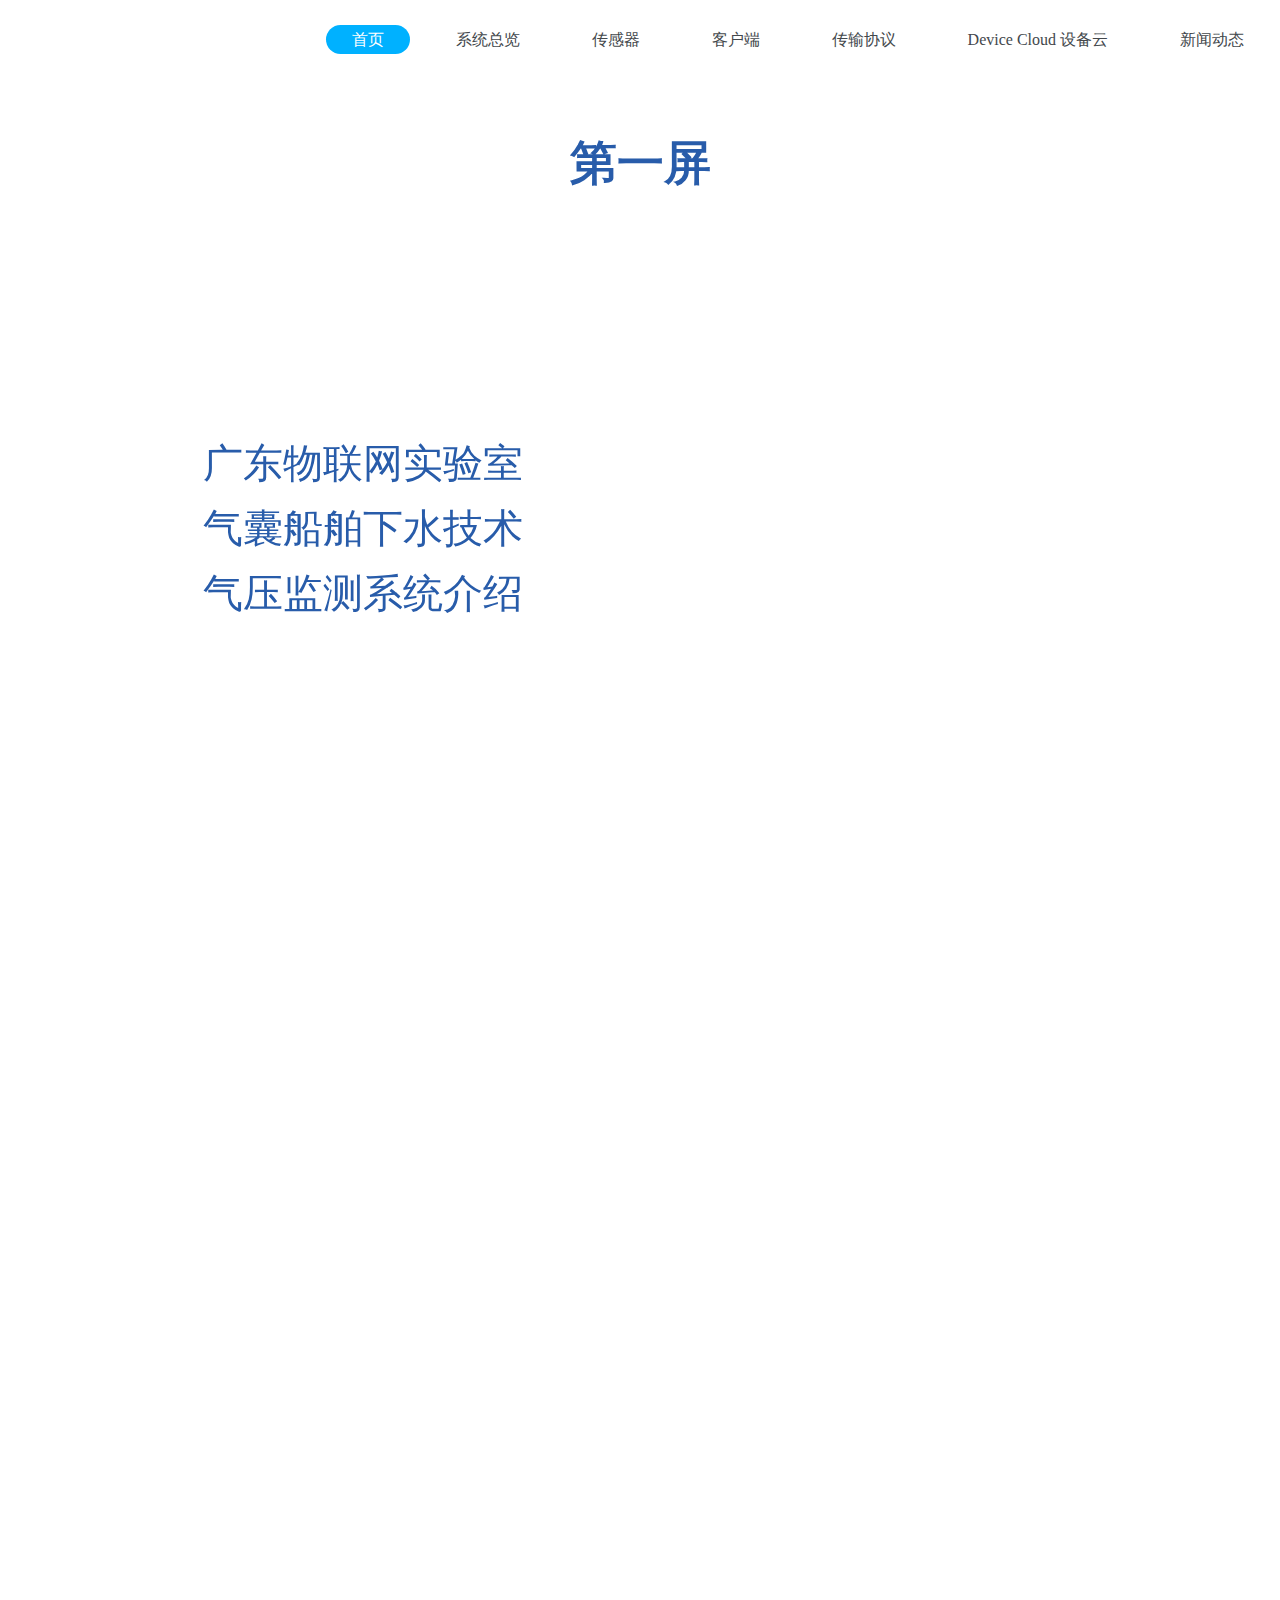
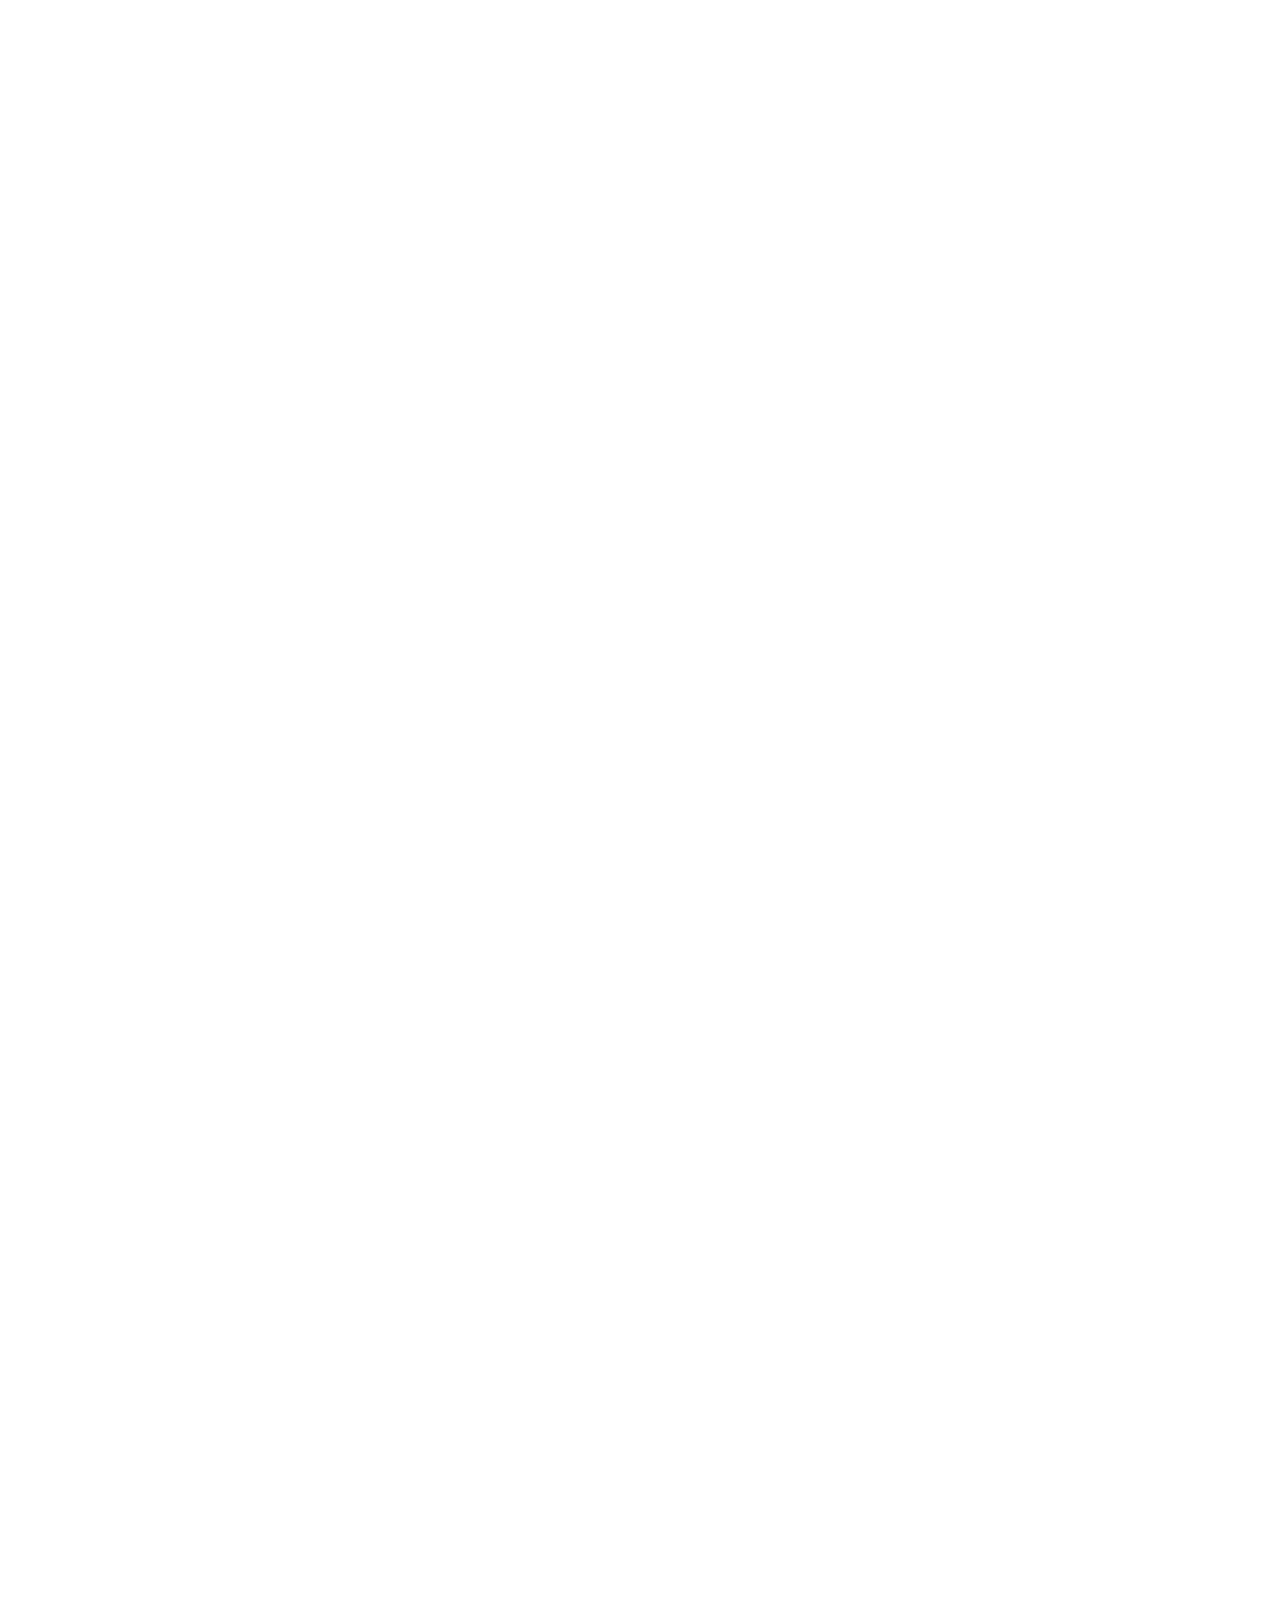
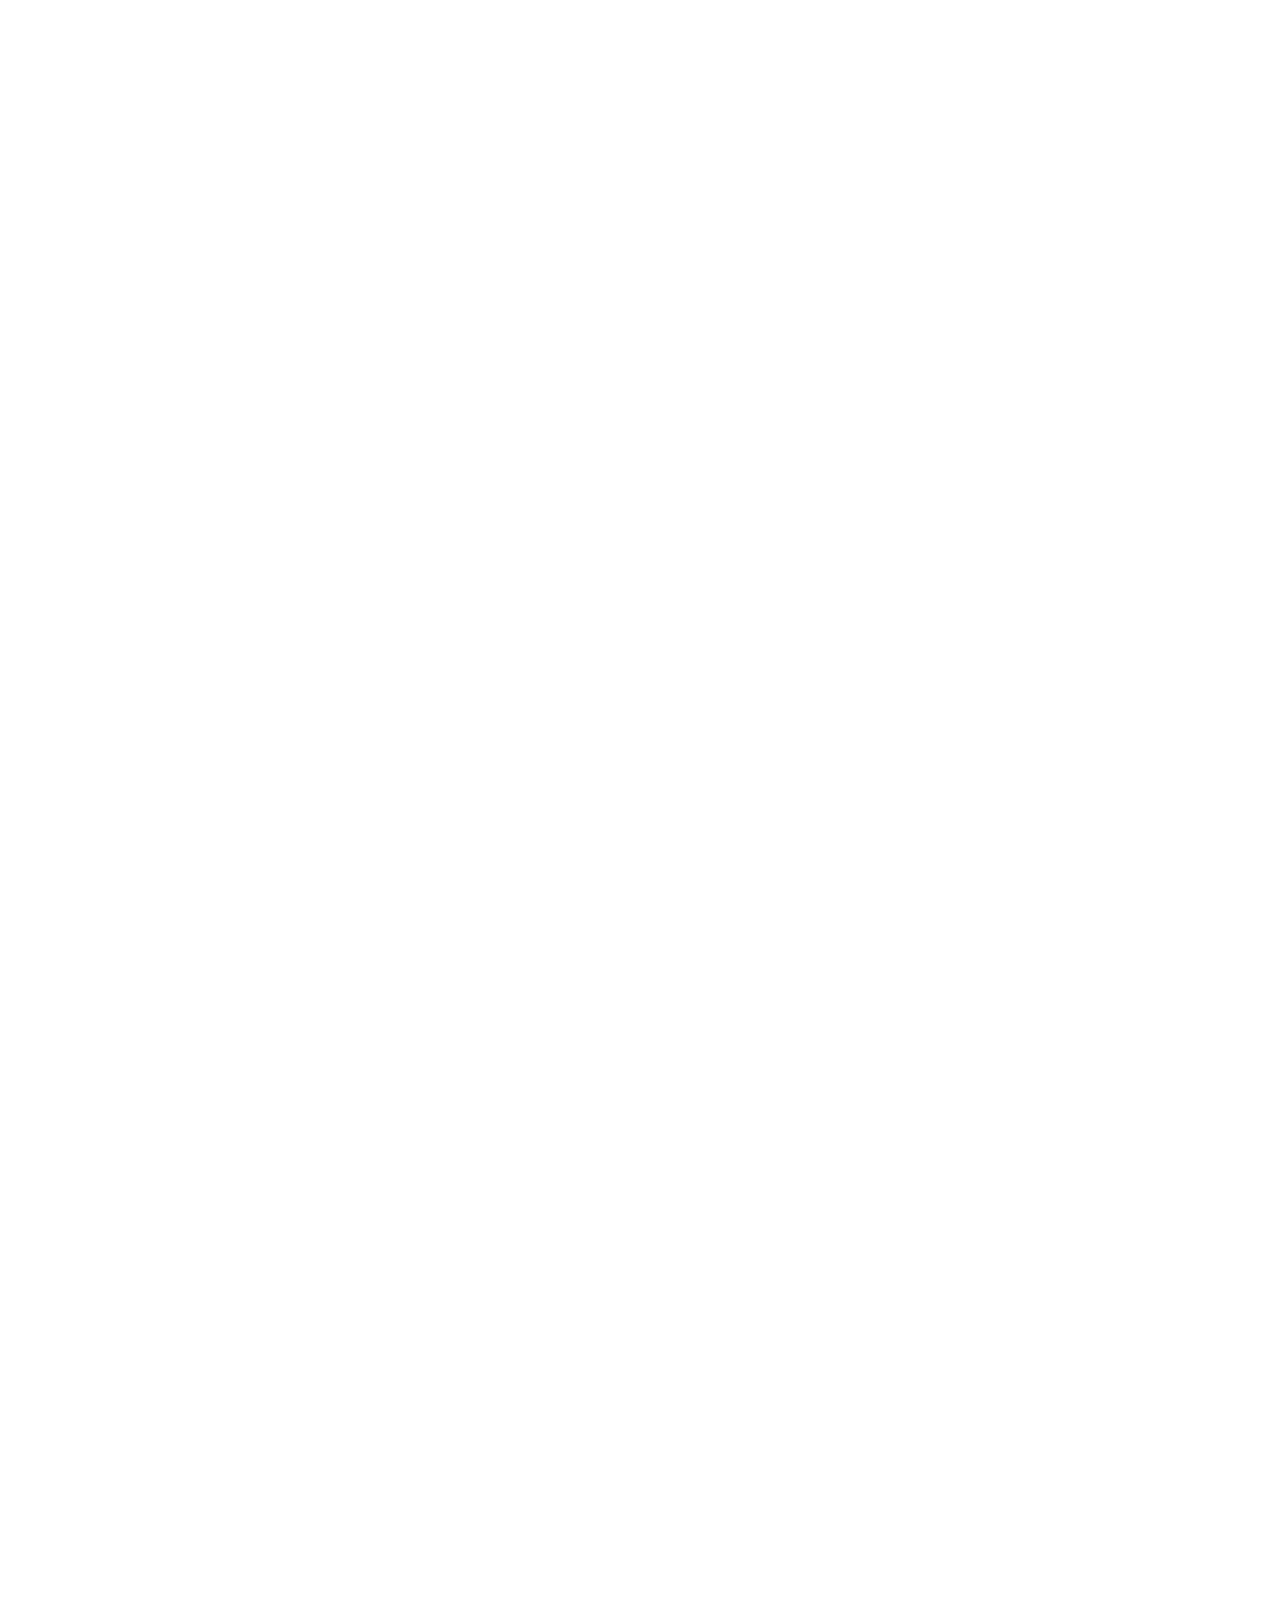
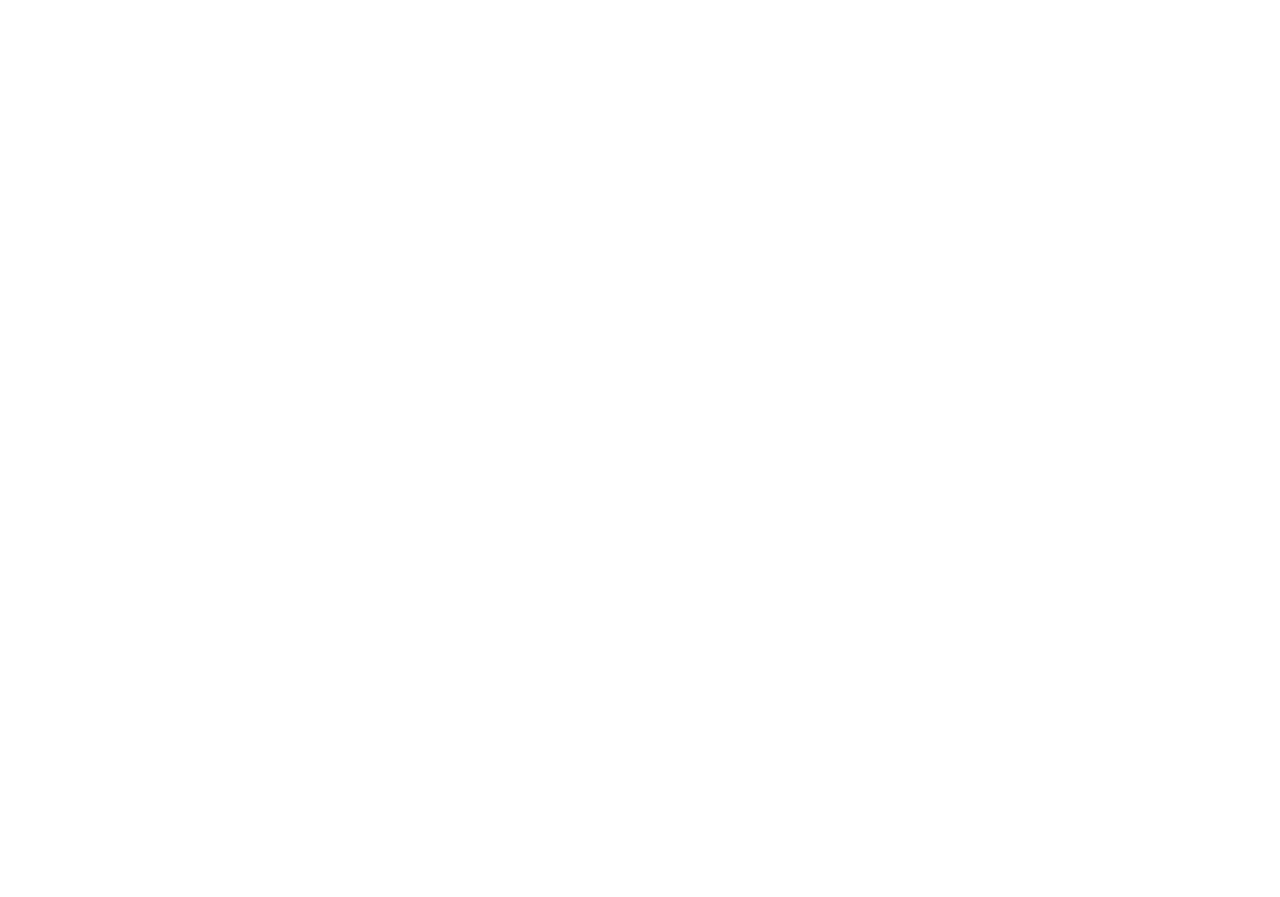
==== index.html @ cf00b75f "增加能够在360兼容模式下能正常浏览以及一些兼容ie的代码" ====
<!DOCTYPE html>
<html lang="en" >
<head>
  
<meta http-equiv="Content-Type" content="text/html; charset=utf-8" />
<meta http-equiv="X-UA-Compatible" content="IE=edge,chrome=1" />

  <title>广东物联网实验室</title> 
  <link rel="stylesheet" type="text/css" href="css/normalize.css">
  <link rel="stylesheet" type="text/css" href="css/jquery.fullpage.css">
  <link rel="stylesheet" href="css/main.css">
  <script src="js/jquery-1.12.0.min.js"></script>
  
  
  <script type="text/javascript" src="js/jquery.fullpage.js"></script>
  <script src="js/main.js"></script>
  <!--[if lte IE 7]>
     <style>
      #summary .fp-tableCell{
       margin-top:200px;

      }
     </style>  

  <![endif]-->
 


</head>
<body>
<div class="head">
  <div class="head-left">
    <a href="http://120.76.115.209/"><img src=""></a>
  </div>
  <div class="head-right">
    <ul id="menu">
      <li data-menuanchor="page1" class="active"><a href="#page1">首页</a></li>
      <li data-menuanchor="page2"><a href="#page2">系统总览</a></li>
      <li data-menuanchor="page3"><a href="#page3">传感器</a></li>
      <li data-menuanchor="page4"><a href="#page4">客户端</a></li>
      <li data-menuanchor="page5"><a href="#page5">传输协议</a></li>
      <li data-menuanchor="page6"><a href="#page6">Device Cloud 设备云</a></li>
      <li><a href="news.html">新闻动态</a></li>
    </ul>
  </div>
</div>
<div id="fullpage">
    <div class="section" id="summary">
    <h3>第一屏</h3>
     <p>广东物联网实验室</p>
     <p>气囊船舶下水技术</p>
     <p>气压监测系统介绍</p>
    </div>
    <div class="section " id="abstract" ></div>
    <div class="section " > 第三屏</div>
    <div class="section " id="client">第四屏</div>
    <div class="section  common" id="zigbee">
      <ul>
          <li class="active">zigbee的介绍</li>
          <li>zigbee/WIFI</li>
          <li>zigbee/GPRS</li>
      </ul>
      <div class="zigbeeAbout">
          <div>基于 ZigBee 的船用气囊压力采集系统结构主要由采集器、传感器节点、中继器以及用于数据显示的上位机等4 部分组成，并从传输链路的可靠性和网络的稳定性角度考虑，采用网状网(MESH)作为本系统的ZigBee 网络拓扑结构。采集器上电启动后就通过应用层、网络层、MAC层之间一系列网络原语通信，完成网络 PANID、网络信道等参数设置,便建立起 ZigBee网络，并进入等待其他子节点加入。中继和传感器节点通过寻找与指定PANID 相匹配的网络并加入网络，成功加入后，传感器节点定时对船用气囊气压进行采集和处理，并将包含有传感器节点短地址、编号、气压值等内容的数据通过ZigBee网络发送给采集器，采集器则将接收到的数据进行处理后经RS232上传到上位机，上位机完成数据处理、分析、存储和集中显示等功能。
         </div>  
         <div>
         <img src="css/images/zigbee-01.png">
         <img src="css/images/zigbee-02.png">
         </div>
      </div>
    
      
      <div class="ZigBeeWIFI">
        笔记本、手机均可以方便的接入WiFi网络，ZigBee在物联网领域有其独特的优势，两个网络如何实现互通，互通之后如何不互相干扰，这是业界一个难题，晓网电子推出的ZigBee&WiFi网关转换器完美的解决了此问题，通过独特的频段分配技术，不仅保留了WiFi自适应频段的问题，又不会干扰ZigBee通讯。ZigBee转WiFi网关广泛应用于智能家居、数据采集、环境监控、远程管理等领域。
      </div>
      <div class="ZigBeeGPRS">
       ZigBee网络属于个域网（短距离无线通讯）技术，点对点通讯距离上限为5公里，利用智能路由协议接力传输，距离也不会超过100公里，而GPRS属于城域网，只要网络信号覆盖的地方就能通讯，几乎是全球覆盖。
       ZigBee网络流量免费，低延迟，可以作为GPRS网络在应用现场的末端分支，借助于GPRS付费流量的全球覆盖，ZigBee网络生成的重要数据，可以传到任意位置的监控中心，两者相辅相成，为物联网的应用搭建了完美的组合平台。
      </div>

    </div>
    <div class="section  common" id="cloud">
      <ul>
        <li class="active">简介</li>
        <li>功能</li>
      </ul>
      <div class="cloudAbout">
        <li>
          设备接入：通过DeviceConnector组件将异构M2M终端接入到设备云平台中来。
        </li>
        <li>
          设备管理：树状结构图、GIS地图、组态图形多种展示设备状态方式，远程维护设备参数和设备升级。
        </li>
        <li>
          数据转发：建立从终端到客户应用的多种数据映射通道，支持单点对多设备，单串口对单设备，单设备对单设备的数据转发模式。
        </li>
        <li>
          协议转换及协议管理：将异构设备接入统一平台的必要功能。系统具有协议管理接口，用户可按照规范自行编写协议并选择加载。
        </li>
        <li>
          数据存储：系统智能存储设备运行状态、用户运行数据、运行日志。
        </li>
        <li>
          数据展示：以表格、图表、组态、仪表板等形式多元展示用户数据。
        </li>
        <li>
          数据挖掘：提供数据分析及汇总，运营报告，为决策者提供数据支持。
        </li>
        <li>
          数据发布：提供UDC API接口，拓展第三方应用范围。
        </li>
        <li>   
          终端认证：为终端提供标准的AAA认证机制，可靠的安全性保障。
        </li>
        <li>
          运营计费：多种计费方式提供强有力的运营支持。
        </li>
      </div>
      <div class="cloudFun">
        <li>
          设备云（DeviceCloud），是基于企业云的、面向行业应用的的 M2M 技术架构。主要面向远程 数据采集的行业平台应用，可用于M2M终端的大范围组网和管理。涵盖功能包括设备接入、设备管理、数据转发、数据存储、数据展示、数据挖掘、终端认证、运营计费等几部分。
        </li>
        <li>
        “设备云”（DeviceCloud）是一种以机器终端交互为核心的、网络化的应用服务。他通过M2M数据采集监控终端、以 无线通信 等为接入手段，为客户提供综合的信息化解决方案，以满足客户对监控、智慧调度、数据采集和测量等方面的信息化需求。</li>
      </div>
    </div>


    
</div>







    
    

</body>
</html>
---- css/main.css ----
body {
  font-family: "Microsoft Yahei";

}
ul {
  margin: 0;
  padding: 0;
}
/*头部样式开始*/
/* head头部 */
.head{
      position: fixed;
      z-index: 1;
      height: 80px;
      background: white;
      width: 100%;
      overflow: hidden;
}
.head .head-left {
      float: left;
}
.head .head-right {
      overflow: hidden; 
      height: 80px;
      line-height: 80px;
}

.head .head-right ul {
      list-style-type: none;
      float: right;
}
.head .head-right ul li {
      float: left;
      margin: 0 10px;
}
.head .head-right ul li a {
      text-decoration: none;
      padding: 6px 26px;
      color: #43484c;
      border-radius: 17px;
}
.head .head-right ul li a:hover {
      background: #eee; 
}
.head .head-right ul .active a {
      background: #00b1ff;
      color: #fff;
}


#fullpage  .section {
      text-align: center;
      font: 40px "Microsoft Yahei";
      color: #285caa;
}

/* summary概述 第一屏 */
#fullpage #summary {
      background: url(http://120.76.115.209/css/images/summary.png) ;
      background-size: cover;
      filter: progid:DXImageTransform.Microsoft.AlphaImageLoader(enabled=Enabled, sizingMethod="scale" , src="http://120.76.115.209/css/images/summary.png");
      /*  background-size: cover; */
      /* filter: progid:DXImageTransform.Microsoft.AlphaImageLoader(
          src='http://img0.bdstatic.com/img/image/6992fdda3cc7cd98d10273a6b34233fb80e7aec90cc.jpg',
          sizingMethod='scale'); */
}
#fullpage #summary p {
      margin: 10px 0 0 0;
      padding: 0;
}
#summary p { 
      position: relative; 
      left: -120%;
}
#summary h3 { 
      position: relative; 
      top: -120%;
}
/* 摘要第二屏 */

#abstract{
      background: url(http://120.76.115.209/css/images/abstract.png) no-repeat 0 0;
      background-size: 100% 100%;
      /*  background-size: cover; */
      filter: progid:DXImageTransform.Microsoft.AlphaImageLoader(enabled=Enabled, sizingMethod="scale" , src="http://120.76.115.209/css/images/abstract.png");
}

/* 传感器第三屏 */


/* 客户端 第四屏*/
#client {
      background: url(http://120.76.115.209/css/images/client.png) no-repeat 0 0;
      background-size: 100% 100%;
      filter: progid:DXImageTransform.Microsoft.AlphaImageLoader(enabled=Enabled, sizingMethod="scale" , src="http://120.76.115.209/css/images/client.png");

}

/* zigbee区域 第五屏*/

#fullpage #zigbee{
      background: url(http://120.76.115.209/css/images/zigbee.png) no-repeat 0 0;
      background-size: 100% 100%;
      font-size: 16px;
      filter: progid:DXImageTransform.Microsoft.AlphaImageLoader(enabled=Enabled, sizingMethod="scale" , src="http://120.76.115.209/css/images/zigbee.png");

}
#zigbee ul { 
      margin: 100px 100px 0px 100px; 
       position: relative;
      right:-120%;
}
#zigbee ul:before { 
      content: "";
      display: block; 
      width: 0;
      clear: both;
}
#zigbee ul:after { 
      content: "";
      display: block; 
      width: 0;
      clear: both;
}
#zigbee ul li {
      margin-left: 116px;
      width: 230px;
      height: 40px;
      line-height: 40px;
      border-radius: 15px;
      border: 2px solid #285caa;
      font-size: 20px;
      float: left;
      list-style-type: none;
      cursor: pointer;
}
#zigbee  .zigbeeAbout ~ div {
      display: none;
}
#zigbee ul .active {
      background: #285caa;
      color:white;
}
#zigbee .fp-tableCell>div {
      margin: 20px 200px  ;
      font-size: 20px;
      height:420px;
      text-align: left;
      position: relative;
      bottom:-120%;
}
#zigbee .zigbeeAbout>div {
      width: 480px;
      float: left;
}
#zigbee .zigbeeAbout>div img {
      display: block;
      margin:auto;
}


/* cloud区域  第六屏*/
#cloud{
      background: url(http://120.76.115.209/css/images/cloud.png) no-repeat 0 0;
      background-size: 100% 100%;
      filter: progid:DXImageTransform.Microsoft.AlphaImageLoader(enabled=Enabled, sizingMethod="scale" , src="http://120.76.115.209/css/images/cloud.png");
}
#cloud ul{
      margin-top: 120px;
}
#cloud ul li {
      margin-left: 116px;
      width: 230px;
      height: 40px;
      line-height: 40px;
      border-radius: 15px;
      border: 2px solid #285caa;
      font-size: 20px;
      display: inline-block;
      list-style-type: none;
      cursor: pointer;
}
#cloud ul .active {
      background: #285caa;
      color:white;
}
#cloud .fp-tableCell>div {
      margin: 20px 300px;
      font-size: 20px;
      height:420px;
      text-align: left;
     


}
#cloud  .cloudAbout ~ div {
      display: none;
}
#cloud >div li  { 
      list-style: none;
 
}
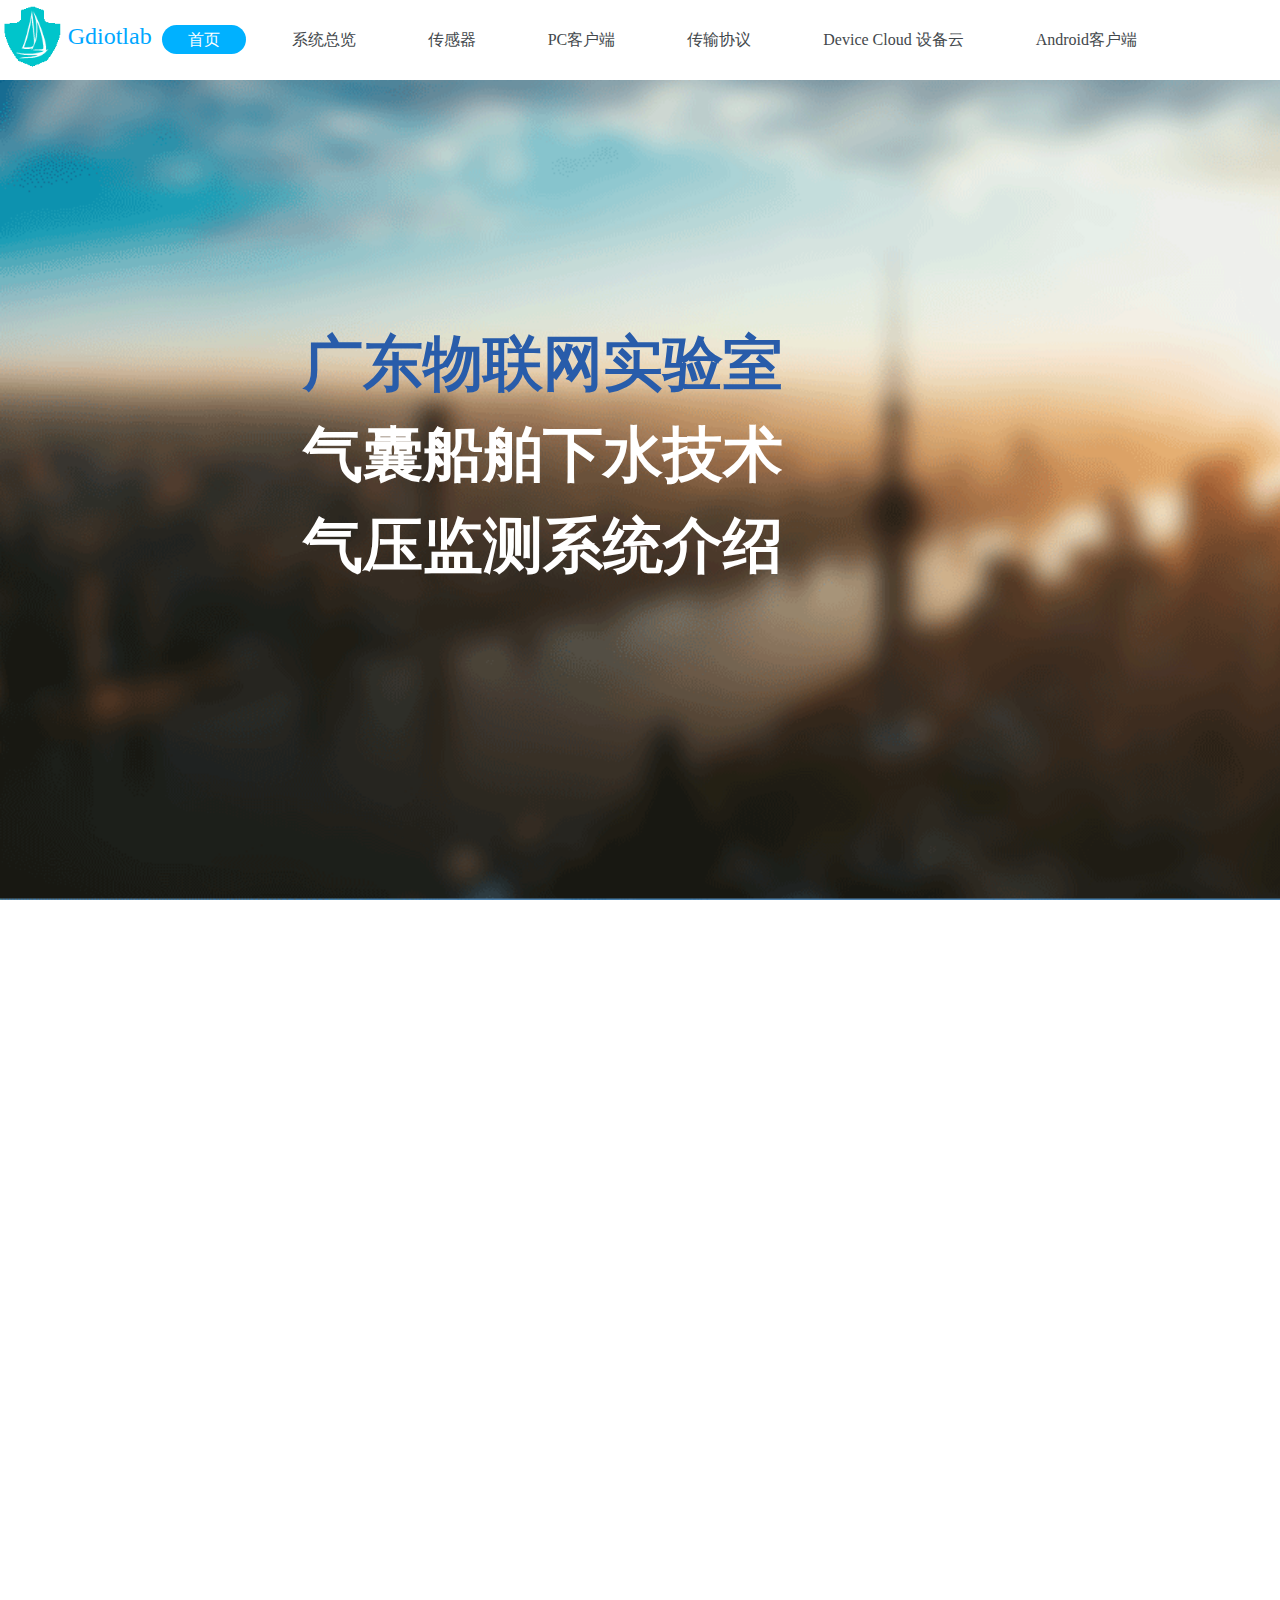
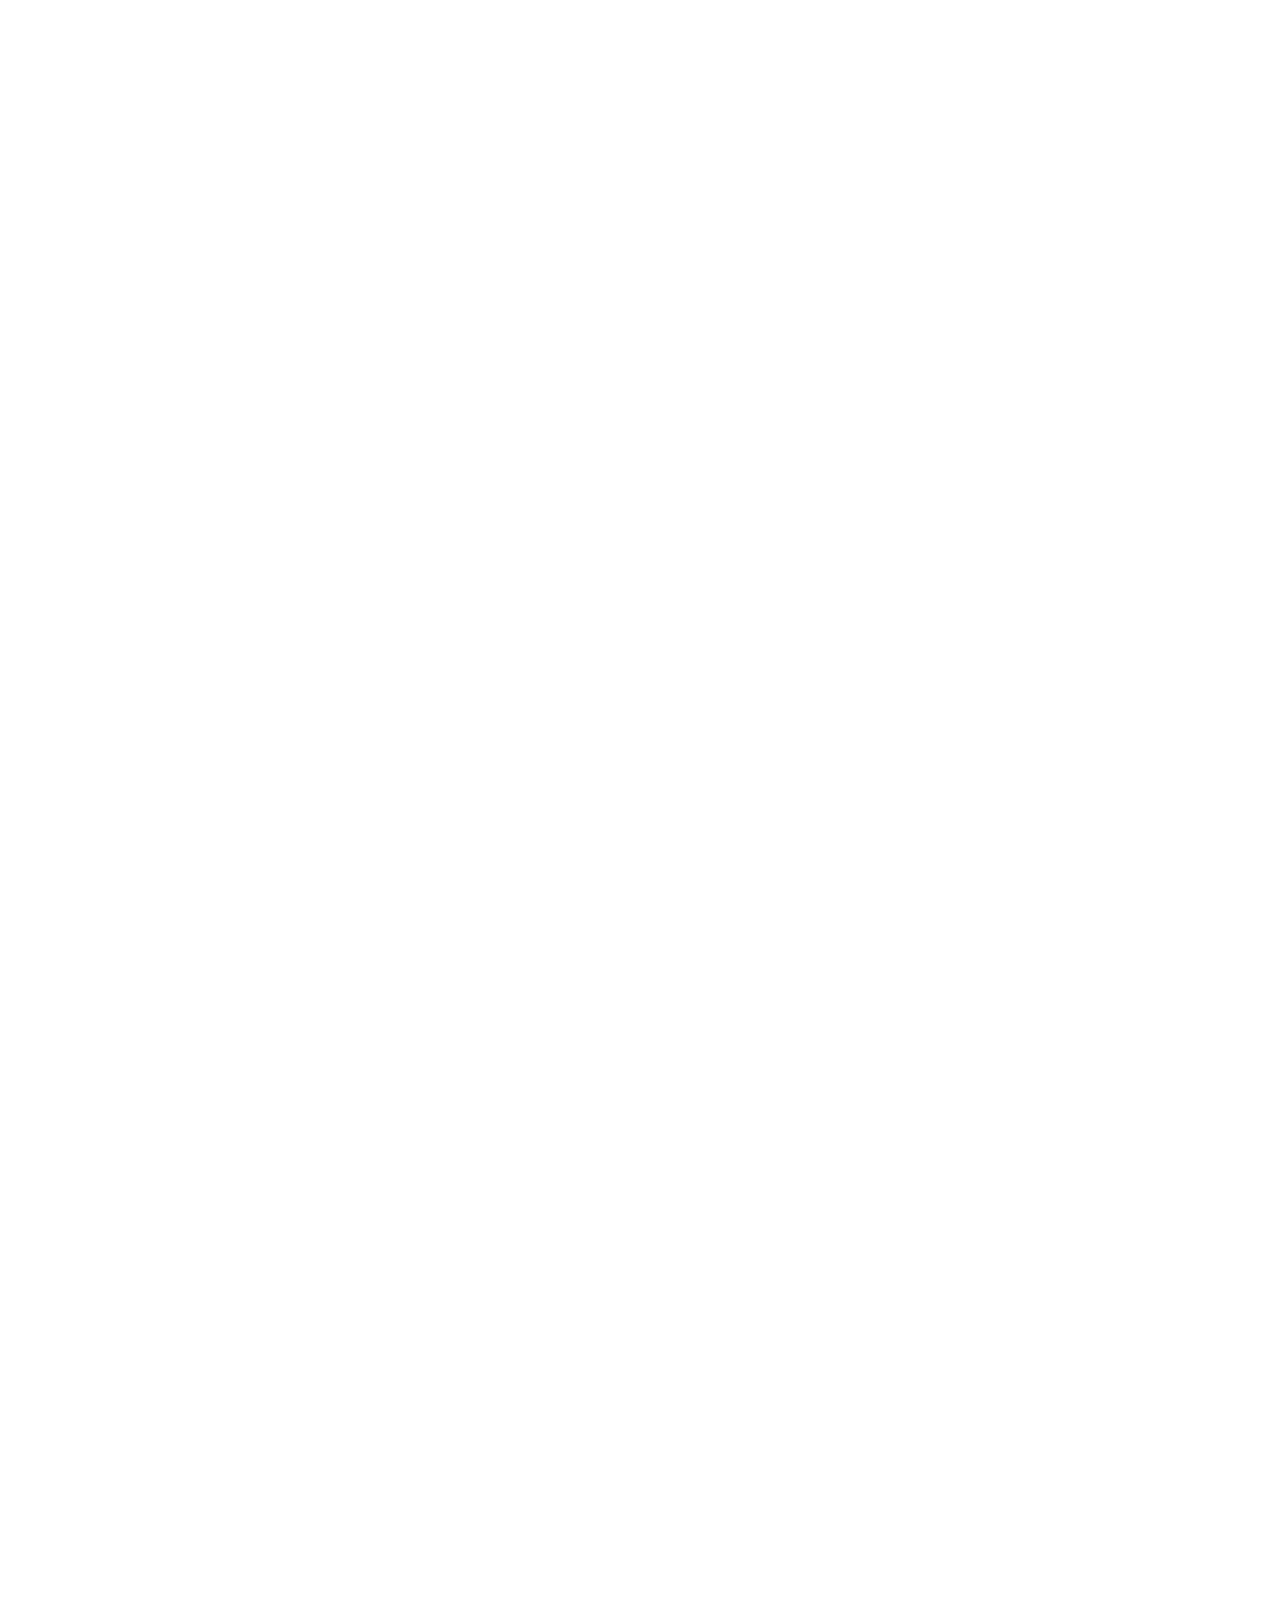
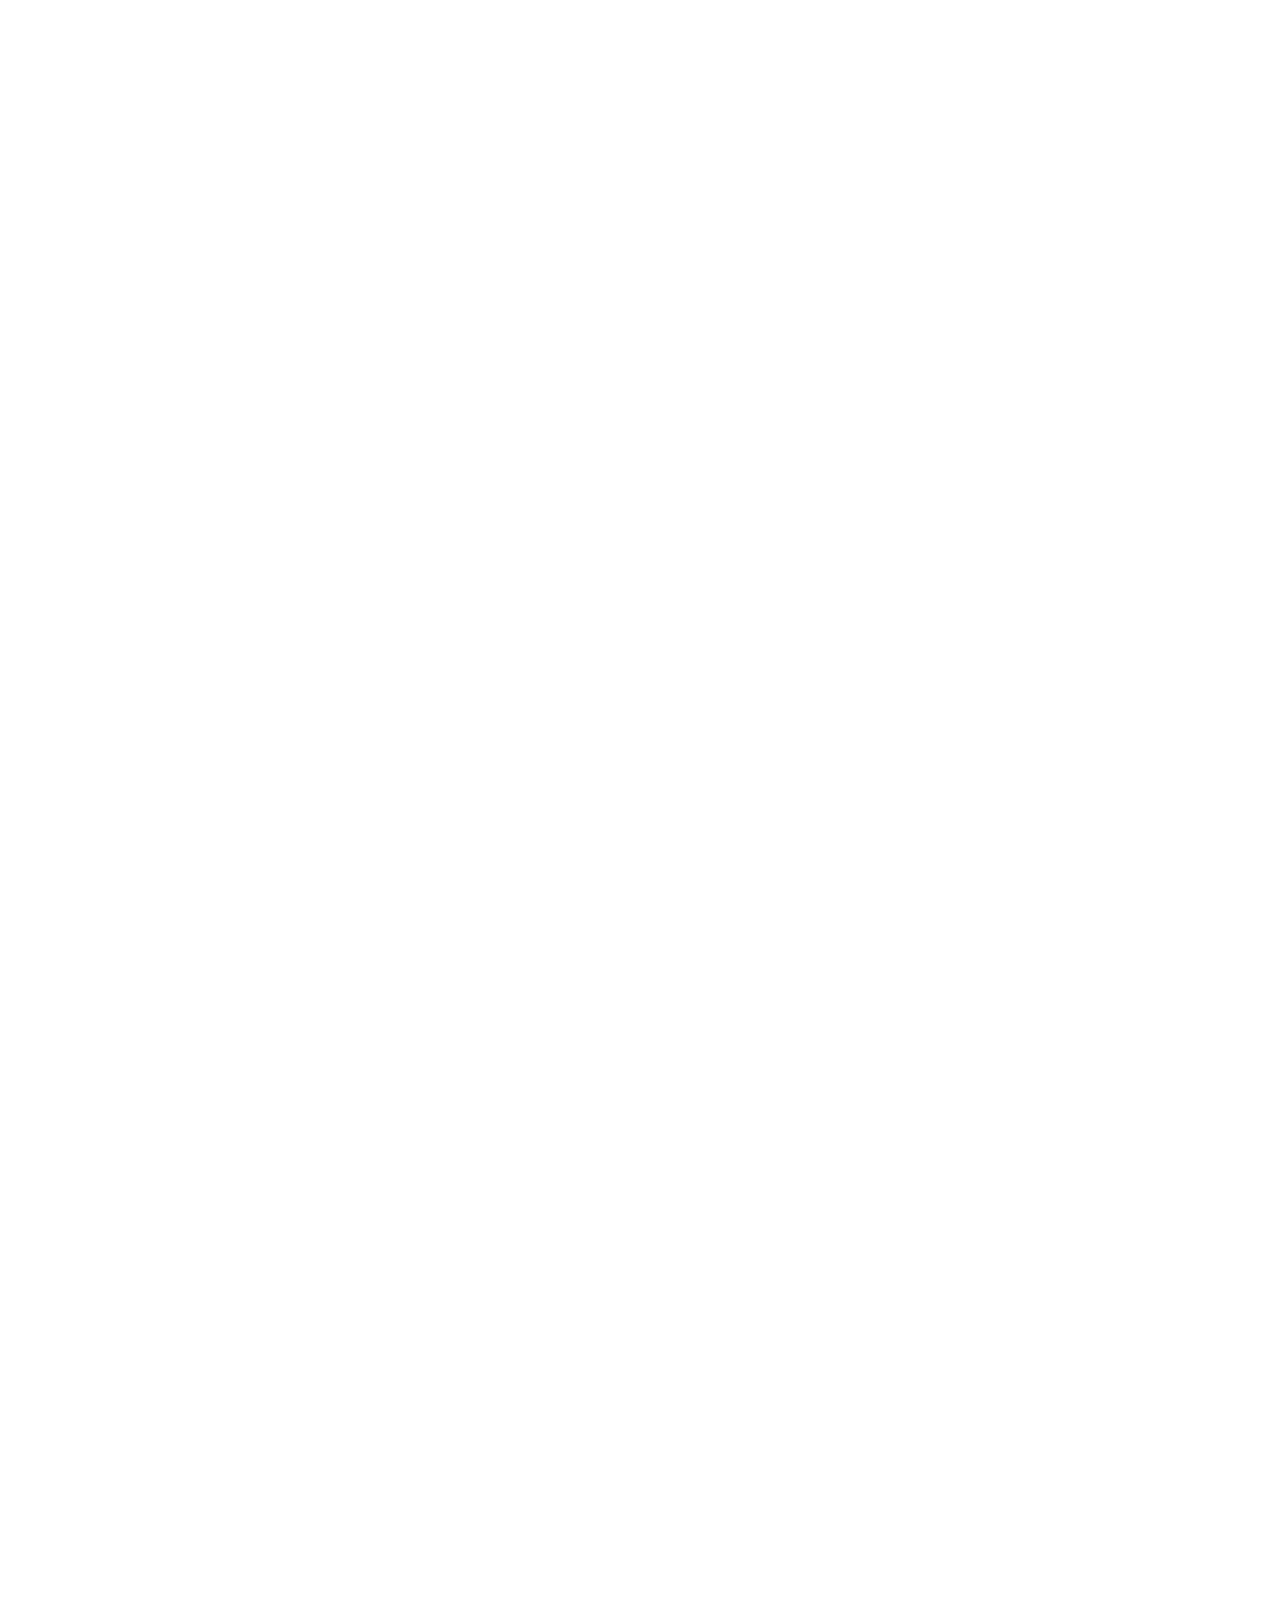
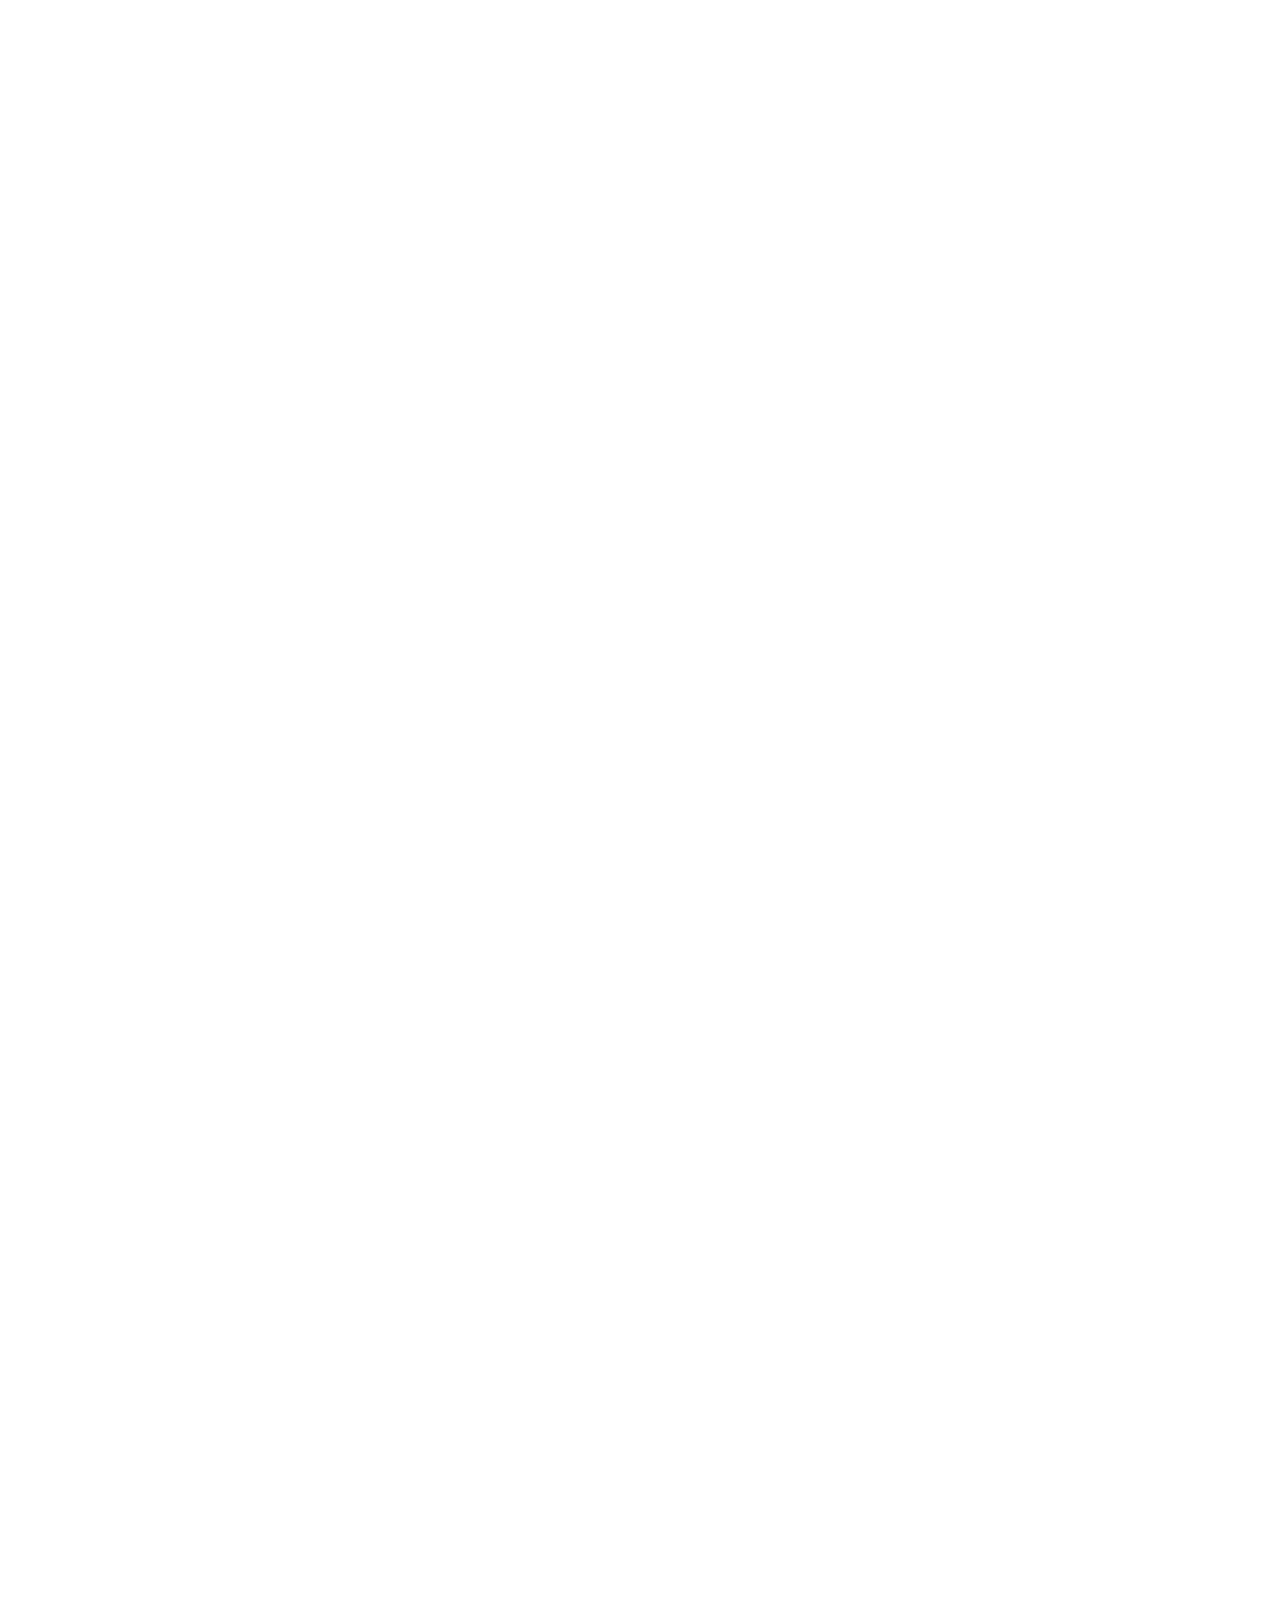
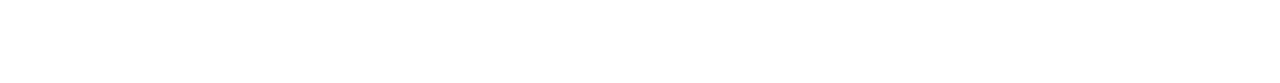
==== commit 38b0010d: "加上Android端，logo，更改其他样式" ====
--- a/index.html
+++ b/index.html
@@ -1,17 +1,13 @@
 <!DOCTYPE html>
 <html lang="en" >
 <head>
-  
-<meta http-equiv="Content-Type" content="text/html; charset=utf-8" />
-<meta http-equiv="X-UA-Compatible" content="IE=edge,chrome=1" />
-
+  <meta http-equiv="Content-Type" content="text/html; charset=utf-8" />
+  <meta http-equiv="X-UA-Compatible" content="IE=edge,chrome=1" />
   <title>广东物联网实验室</title> 
   <link rel="stylesheet" type="text/css" href="css/normalize.css">
   <link rel="stylesheet" type="text/css" href="css/jquery.fullpage.css">
   <link rel="stylesheet" href="css/main.css">
   <script src="js/jquery-1.12.0.min.js"></script>
-  
-  
   <script type="text/javascript" src="js/jquery.fullpage.js"></script>
   <script src="js/main.js"></script>
   <!--[if lte IE 7]>
@@ -23,37 +19,117 @@
      </style>  
 
   <![endif]-->
- 
-
-
 </head>
 <body>
 <div class="head">
   <div class="head-left">
-    <a href="http://120.76.115.209/"><img src=""></a>
+    <a href="http://120.76.115.209/">
+      <img src="css/images/logo.png">
+    </a>
+    <a href="http://120.76.115.209/" class="logo">
+     Gdiotlab
+    </a>
+    
   </div>
   <div class="head-right">
     <ul id="menu">
       <li data-menuanchor="page1" class="active"><a href="#page1">首页</a></li>
       <li data-menuanchor="page2"><a href="#page2">系统总览</a></li>
       <li data-menuanchor="page3"><a href="#page3">传感器</a></li>
-      <li data-menuanchor="page4"><a href="#page4">客户端</a></li>
+      <li data-menuanchor="page4"><a href="#page4">PC客户端</a></li>
       <li data-menuanchor="page5"><a href="#page5">传输协议</a></li>
       <li data-menuanchor="page6"><a href="#page6">Device Cloud 设备云</a></li>
-      <li><a href="news.html">新闻动态</a></li>
+      <li data-menuanchor="page7"><a href="#page7">Android客户端</a></li>
+      <li><a href="test/index.php?m=page&a=index&id=1">新闻动态</a></li>
+
     </ul>
   </div>
 </div>
 <div id="fullpage">
     <div class="section" id="summary">
-    <h3>第一屏</h3>
      <p>广东物联网实验室</p>
      <p>气囊船舶下水技术</p>
      <p>气压监测系统介绍</p>
     </div>
     <div class="section " id="abstract" ></div>
-    <div class="section " > 第三屏</div>
-    <div class="section " id="client">第四屏</div>
+    <div class="section " id="sensor">
+       <ul>
+          <li class="active">MPX5700AP压力传感器</li>
+          <li>拉力传感器</li>
+          <li>产品特点</li>
+       </ul>
+       <div class="sensor-left">
+         <div>
+           <img src="css/images/sensor-01.png">
+         </div>
+         <div>
+               C1和C2为电源去耦电容，C3为输出端的滤波电容。
+              将传感器（ips）的输出电压通过A/D转换器转换成数字量，
+              再由微控制器计算出被测压力值，即可构成智能的压力测量系统。
+               为了简化电路设计，可以采用带A/D转换器的单片机。
+         </div>
+       </div>
+       <div class="sensor-cen">
+             无线传输称重仪，是一款新型的动态称重仪表，该称重仪将无线传输技术，动态测量技术有机结合，
+利用数字信号实现信号的传输与显示。该仪表有称重和显示仪表两大部分构成，称重部分由称重传感器
+和智能测量仪表组成，测量的数据通过无线发射模块向外发送，该部分用大容量蓄电池供用。显示仪表
+部分为一手持式仪表，采用可充锂电池供电，字符式液晶显示。无线传输称重仪既继承了我们现有的有
+线传输称重仪的优点，同时有克服了传输距离短，看干扰能力差和有线传输线容易被压坏等缺点，显示
+仪器具有体积小，重量轻，便于携带和使用等优点。
+       </div>
+       <div class="sensor-right">
+        <li>
+         1. 免许可证监管的无线通讯系统产品，其有效范围可达250米，深受用户喜爱，主题与手置设备，
+    信息双向，可实现高空远程控制。
+        </li>
+         <li>
+           2. 主体材质航空铝合金，强度高，质量轻，即使大吨位的测力环，主题也很轻。
+         </li>
+         <li>
+           3. 双纽手持操控仪，一纽控制度量制式，一纽控制电源开关。
+         </li>
+         <li>
+           4. 产品配备有标准碱性电池（电池使用寿命为850小时），若配备锂电池，使用寿命可达1600小时，
+   无需重复拆装，反复充电。
+         </li>
+         <li>
+           5. 计量单位为吨或千克，如有特殊要求也可提供计量单位采用其他制式的产品。
+         </li>
+         <li>
+           6. 可提供过载警报器。
+         </li>
+         <li>
+           7. 借助desktop controller软件包可以实现与个人电脑的连接和数据传输。
+         </li>
+         <li>
+           8. 所有型号规格产品都带有便携箱/储存箱。
+         </li>
+          
+
+
+
+
+
+
+
+
+        
+       </div>
+      </div>
+      <div class="section " id="pc-client">
+        <div class="slide">
+            <img src="css/images/client-01.png">
+        </div>
+        <div class="slide">
+            <img src="css/images/client-02.png">
+        </div>
+        <div class="slide">
+            <img src="css/images/client-03.png">
+        </div>
+        <div class="slide">
+            <img src="css/images/client-04.png">
+        </div>
+      </div>
     <div class="section  common" id="zigbee">
       <ul>
           <li class="active">zigbee的介绍</li>
@@ -124,19 +200,11 @@
         “设备云”（DeviceCloud）是一种以机器终端交互为核心的、网络化的应用服务。他通过M2M数据采集监控终端、以 无线通信 等为接入手段，为客户提供综合的信息化解决方案，以满足客户对监控、智慧调度、数据采集和测量等方面的信息化需求。</li>
       </div>
     </div>
-
-
-    
+    <div class="section common " id="android">
+      
+       <div class="copy-right">2016 广东物联网实验室</div>
+       <div class="copy-right"><a href="http://www.miitbeian.gov.cn/" target="_blank">粤ICP备16047805号-1</a></div>
+    </div>
 </div>
-
-
-
-
-
-
-
-    
-    
-
 </body>
 </html>--- a/css/main.css
+++ b/css/main.css
@@ -1,5 +1,6 @@
 body {
   font-family: "Microsoft Yahei";
+  
 
 }
 ul {
@@ -19,6 +20,21 @@
 .head .head-left {
       float: left;
 }
+.head .head-left a {
+      height: 80px;
+      display: inline-block;
+}
+.head .head-left a img{
+      height: 80px;
+}
+.head .head-left .logo{
+      position: relative;
+      top:-36px;
+      color: #00a7ff;
+      text-decoration: none;
+      font-size: 24px;
+
+}
 .head .head-right {
       overflow: hidden; 
       height: 80px;
@@ -40,23 +56,21 @@
       border-radius: 17px;
 }
 .head .head-right ul li a:hover {
-      background: #eee; 
+      background: #00b1ff;   
 }
 .head .head-right ul .active a {
       background: #00b1ff;
       color: #fff;
 }
-
-
 #fullpage  .section {
       text-align: center;
-      font: 40px "Microsoft Yahei";
+      font:bold 60px  "Microsoft Yahei" ;
       color: #285caa;
 }
 
 /* summary概述 第一屏 */
 #fullpage #summary {
-      background: url(http://120.76.115.209/css/images/summary.png) ;
+      background: url(images/summary.png) ;
       background-size: cover;
       filter: progid:DXImageTransform.Microsoft.AlphaImageLoader(enabled=Enabled, sizingMethod="scale" , src="http://120.76.115.209/css/images/summary.png");
       /*  background-size: cover; */
@@ -72,14 +86,18 @@
       position: relative; 
       left: -120%;
 }
-#summary h3 { 
+#summary p { 
       position: relative; 
-      top: -120%;
-}
+      left: -120%;
+}
+#summary p:nth-child(2),p:nth-child(3){
+      color: white;
+}
+
 /* 摘要第二屏 */
 
 #abstract{
-      background: url(http://120.76.115.209/css/images/abstract.png) no-repeat 0 0;
+      background: url(images/abstract.png) no-repeat 0 0;
       background-size: 100% 100%;
       /*  background-size: cover; */
       filter: progid:DXImageTransform.Microsoft.AlphaImageLoader(enabled=Enabled, sizingMethod="scale" , src="http://120.76.115.209/css/images/abstract.png");
@@ -87,24 +105,85 @@
 
 /* 传感器第三屏 */
 
-
+#sensor div {  
+      font-size: 20px;
+
+}
+#sensor ul {
+      margin-top:120px;
+
+
+}
+#sensor ul li {
+      margin:0 20px;
+      width: 230px;
+      height: 40px;
+      line-height: 40px;
+      border-radius: 15px;
+      border: 2px solid #285caa;
+      font-size: 20px;
+      display: inline-block;
+      list-style-type: none;
+      cursor: pointer;
+  
+}
+
+#sensor ul li.active {
+      background: #285caa;
+      color:white; 
+}
+
+#sensor .fp-tableCell>div {
+      height: 480px;
+      line-height: 32px; 
+}
+/* sensor-left */
+#sensor .fp-tableCell .sensor-left {
+      width: 480px;
+      margin: auto;
+
+}
+
+#sensor .sensor-left ~ div {
+      display: none;
+}
+/* sensor-cen*/
+#sensor .sensor-cen {
+      width:900px;
+     margin:20px auto;
+        
+}
+#sensor .sensor-right,.sensor-cen {
+      margin-top: 20px;
+}
+/* sensor-right */
+#sensor .sensor-right li{
+      text-align: left;
+      list-style-type: none;
+      width: 800px;
+      margin:auto;
+
+
+}
 /* 客户端 第四屏*/
-#client {
-      background: url(http://120.76.115.209/css/images/client.png) no-repeat 0 0;
-      background-size: 100% 100%;
-      filter: progid:DXImageTransform.Microsoft.AlphaImageLoader(enabled=Enabled, sizingMethod="scale" , src="http://120.76.115.209/css/images/client.png");
+#pc-client {
+     margin-top: 60px;
+    /*  background: url(http://120.76.115.209/css/images/client.png) no-repeat 0 0;
+    background-size: 100% 100%;
+    filter: progid:DXImageTransform.Microsoft.AlphaImageLoader(enabled=Enabled, sizingMethod="scale" , src="http://120.76.115.209/css/images/client.png"); */
 
 }
 
 /* zigbee区域 第五屏*/
 
 #fullpage #zigbee{
-      background: url(http://120.76.115.209/css/images/zigbee.png) no-repeat 0 0;
+      background: url(images/zigbee.png) no-repeat 0 0;
       background-size: 100% 100%;
       font-size: 16px;
       filter: progid:DXImageTransform.Microsoft.AlphaImageLoader(enabled=Enabled, sizingMethod="scale" , src="http://120.76.115.209/css/images/zigbee.png");
 
 }
+
 #zigbee ul { 
       margin: 100px 100px 0px 100px; 
        position: relative;
@@ -123,14 +202,14 @@
       clear: both;
 }
 #zigbee ul li {
-      margin-left: 116px;
+      margin:0 20px;
       width: 230px;
       height: 40px;
       line-height: 40px;
       border-radius: 15px;
       border: 2px solid #285caa;
       font-size: 20px;
-      float: left;
+      display: inline-block;
       list-style-type: none;
       cursor: pointer;
 }
@@ -147,7 +226,8 @@
       height:420px;
       text-align: left;
       position: relative;
-      bottom:-120%;
+      bottom:-140%;
+      line-height: 32px; 
 }
 #zigbee .zigbeeAbout>div {
       width: 480px;
@@ -161,7 +241,7 @@
 
 /* cloud区域  第六屏*/
 #cloud{
-      background: url(http://120.76.115.209/css/images/cloud.png) no-repeat 0 0;
+      background: url(images/cloud.png) no-repeat 0 0;
       background-size: 100% 100%;
       filter: progid:DXImageTransform.Microsoft.AlphaImageLoader(enabled=Enabled, sizingMethod="scale" , src="http://120.76.115.209/css/images/cloud.png");
 }
@@ -189,6 +269,7 @@
       font-size: 20px;
       height:420px;
       text-align: left;
+      line-height: 32px; 
      
 
 
@@ -200,3 +281,22 @@
       list-style: none;
  
 }
+
+/* 安卓区域 */
+#android{
+       background: url(images/android.png) no-repeat 0 10px;
+      background-size: 100% 100%;
+      filter: progid:DXImageTransform.Microsoft.AlphaImageLoader(enabled=Enabled, sizingMethod="scale" , src="http://120.76.115.209/css/images/cloud.png");
+}
+#android>div{
+       color: black;
+      font-size: 14px;
+     vertical-align: bottom;
+
+}
+#android>div a{
+       color: black;
+       text-decoration: none;
+
+}
+
